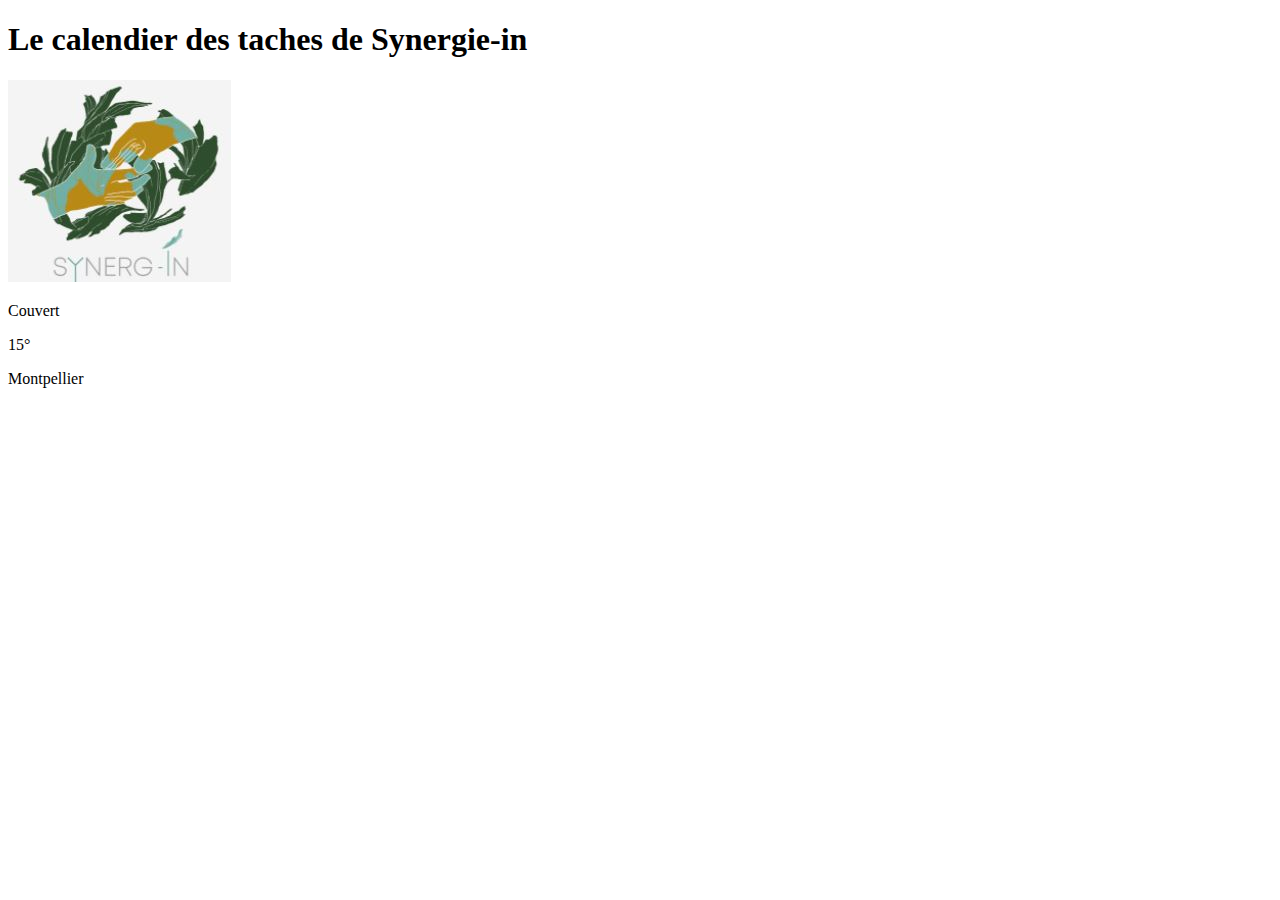
==== calendrier.html @ fb3bdb03 "premier commit et commencement html" ====
<!DOCTYPE html>
<html lang="fr">
<head>
	<meta charset="utf-8">
	<meta name="viewport" content="width=device-width, initial-scale=1.0">
	<title>Le calendier des taches de Synergie-in</title>
	<link rel="stylesheet" type="text/css" href="calendrier.css">
</head>
<body>

<div class="block">
	<h1>Le calendier des taches de Synergie-in</h1>
	<div class="blocklogoetinfos">
		<div class="blocklogo">
			<img src="logo.JPG">
		</div>
		<div class="blockinfos">
			<p class="temps"> Couvert</p>
			<p class="température"> 15°</p>
			<p class="localisation">Montpellier</p>
			
		</div>
		
	</div>

	<div class="blockheureetprevisions">
		<div class="blockheure">
			<p class="prévisiondelheure"></p>
			<p class="heuredegréprévision"></p>
		</div>
		<div class="blockheure">
			<p class="prévisiondelheure"></p>
			<p class="heuredegréprévision"></p>
		</div>
		<div class="blockheure">
			<p class="prévisiondelheure"></p>
			<p class="heuredegréprévision"></p>
		</div>
		<div class="blockheure">
			<p class="prévisiondelheure"></p>
			<p class="heuredegréprévision"></p>
		</div>
		<div class="blockheure">
			<p class="prévisiondelheure"></p>
			<p class="heuredegréprévision"></p>
		</div>
		<div class="blockheure">
			<p class="prévisiondelheure"></p>
			<p class="heuredegréprévision"></p>
		</div>
		<div class="blockheure">
			<p class="prévisiondelheure"></p>
			<p class="heuredegréprévision"></p>
		</div>
		
	</div>

	<div class="blockjoursprevision">
		<div class="blockjours">
			
		</div>
		
	</div>

</div>



<script type="module" src="/calendrier.js"></script>

</body>
</html>
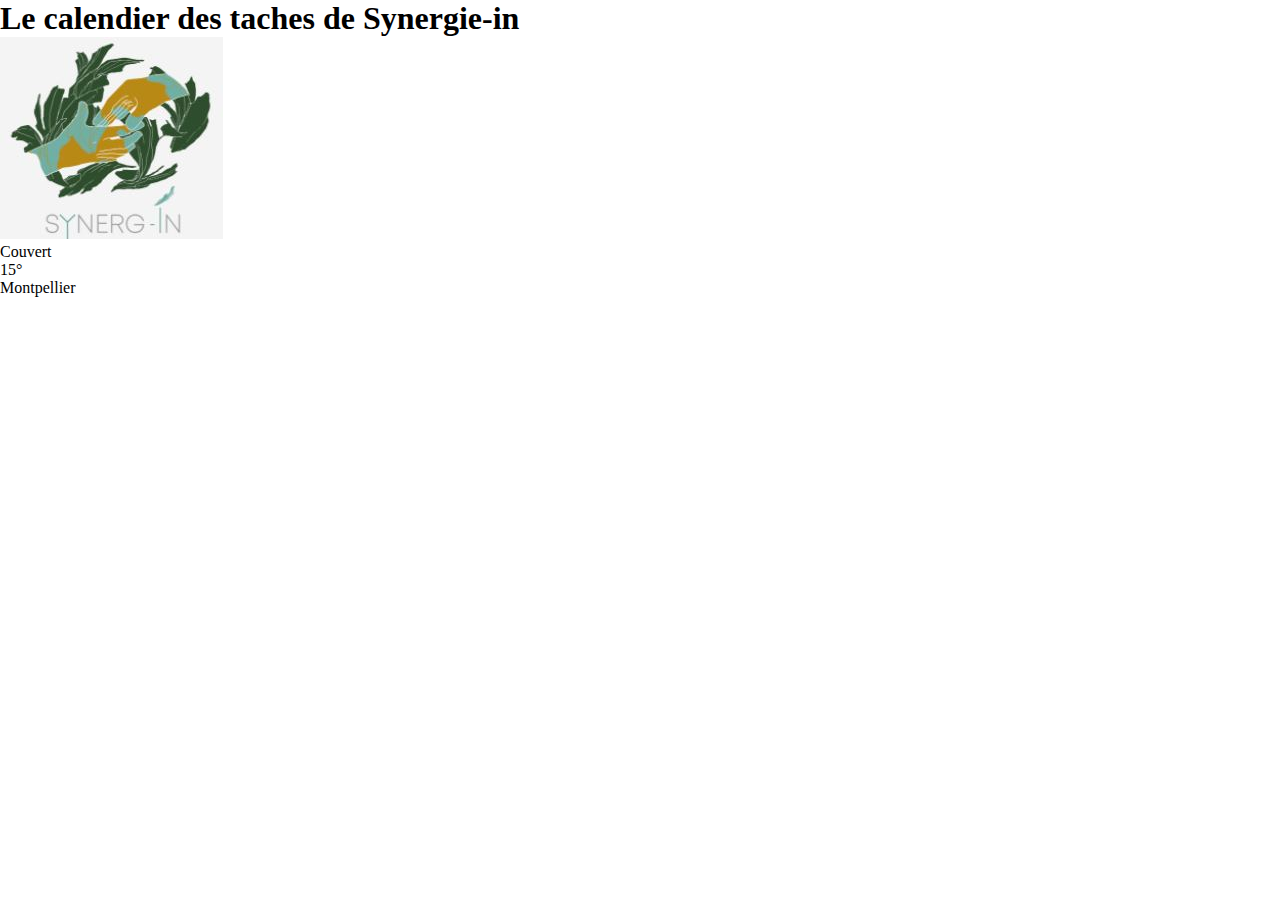
==== commit 0e0dfe39: "fin de l'html" ====
--- a/calendrier.html
+++ b/calendrier.html
@@ -57,7 +57,32 @@
 
 	<div class="blockjoursprevision">
 		<div class="blockjours">
-			
+			<p class="nomdujour"></p>
+			<p class="tempsdujour"></p>
+		</div>
+		<div class="blockjours">
+			<p class="nomdujour"></p>
+			<p class="tempsdujour"></p>
+		</div>
+		<div class="blockjours">
+			<p class="nomdujour"></p>
+			<p class="tempsdujour"></p>
+		</div>
+		<div class="blockjours">
+			<p class="nomdujour"></p>
+			<p class="tempsdujour"></p>
+		</div>
+		<div class="blockjours">
+			<p class="nomdujour"></p>
+			<p class="tempsdujour"></p>
+		</div>
+		<div class="blockjours">
+			<p class="nomdujour"></p>
+			<p class="tempsdujour"></p>
+		</div>
+		<div class="blockjours">
+			<p class="nomdujour"></p>
+			<p class="tempsdujour"></p>
 		</div>
 		
 	</div>
--- a/calendrier.css
+++ b/calendrier.css
@@ -0,0 +1,5 @@
+*, ::before, ::after {
+	box-sizing: border-box;
+	margin: 0;
+	padding: 0;
+}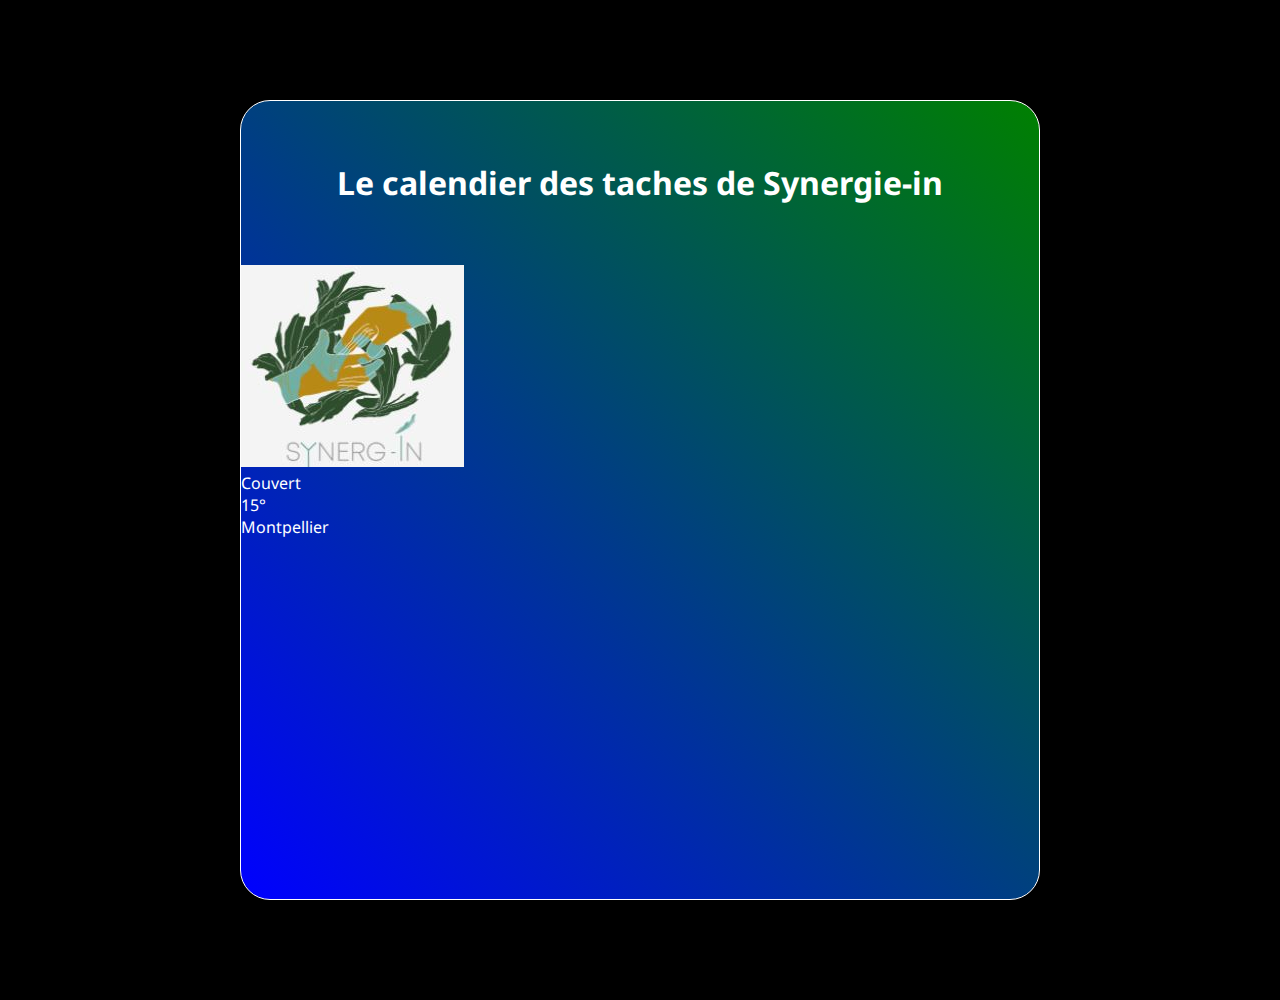
==== commit 681f1405: "css block et h1" ====
--- a/calendrier.html
+++ b/calendrier.html
@@ -5,6 +5,8 @@
 	<meta name="viewport" content="width=device-width, initial-scale=1.0">
 	<title>Le calendier des taches de Synergie-in</title>
 	<link rel="stylesheet" type="text/css" href="calendrier.css">
+	<link rel="preconnect" href="https://fonts.gstatic.com">
+	<link href="https://fonts.googleapis.com/css2?family=Noto+Sans&display=swap" rel="stylesheet">
 </head>
 <body>
 
--- a/calendrier.css
+++ b/calendrier.css
@@ -2,4 +2,33 @@
 	box-sizing: border-box;
 	margin: 0;
 	padding: 0;
+}
+
+body {
+	font-family: 'Noto Sans', sans-serif;
+	color: white;
+	background-color: black;
+	height: 100%;
+}
+
+.block {
+	width: 800px;
+	height: 800px;
+	background: linear-gradient(45deg, blue, green);
+	border-radius: 30px;
+	display: grid;
+	grid-template: 100px, 300px, 100px, 300px / repeat(8, 100px);
+	margin: 100px auto 100px;
+	position: relative;
+	border: 1px solid white;
+}
+
+h1 {
+
+/* debut rangée/ debut colone/ fin rangée/ fin colone */
+
+	grid-area: 1 / 1 / 2 / -1;
+	display: flex;
+	justify-content: center;
+	align-items: center;
 }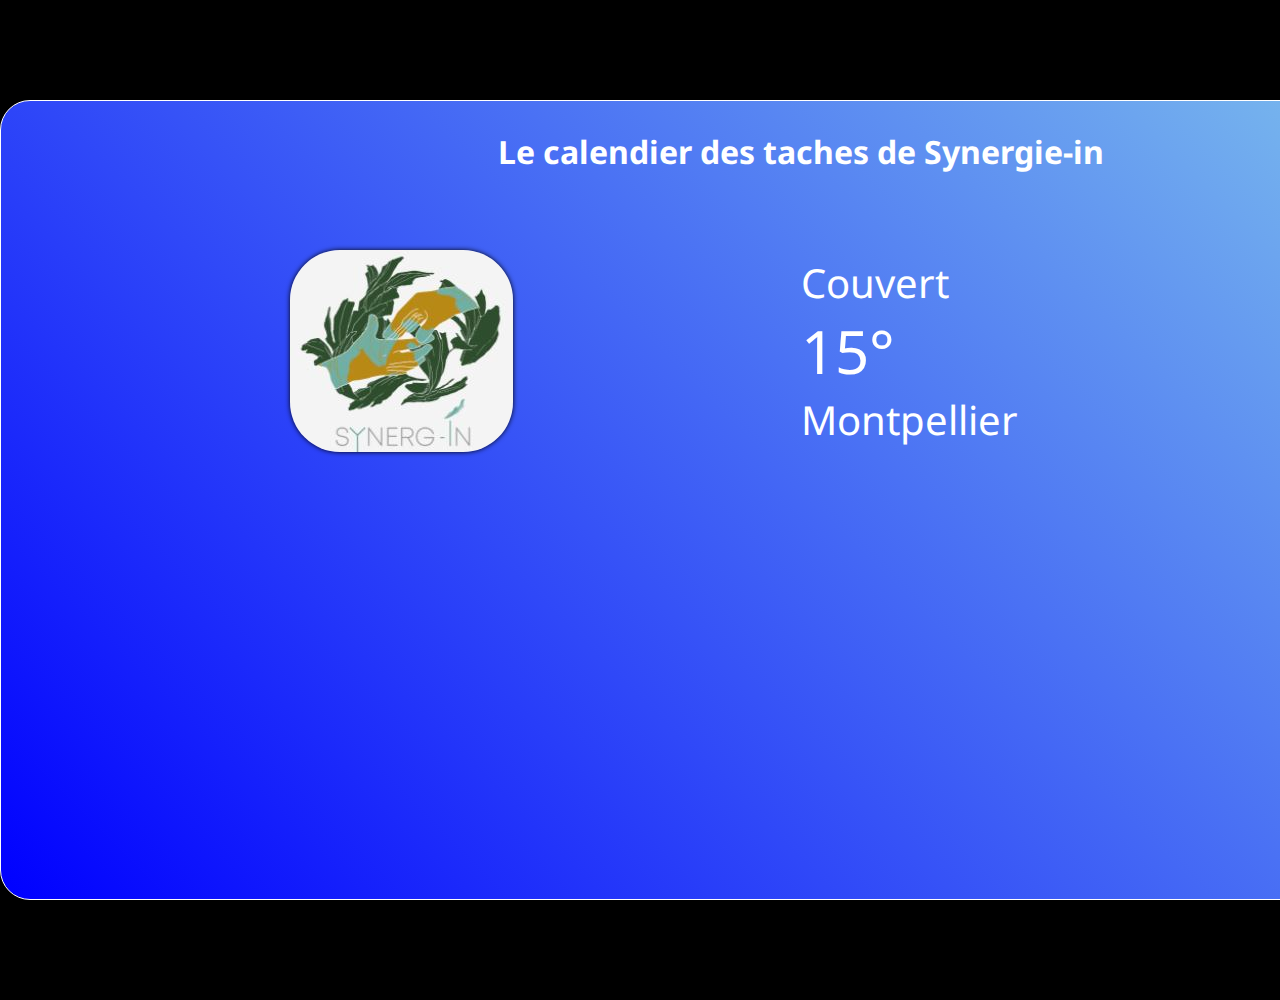
==== commit e4ddc490: "css block et logo" ====
--- a/calendrier.html
+++ b/calendrier.html
@@ -18,7 +18,7 @@
 		</div>
 		<div class="blockinfos">
 			<p class="temps"> Couvert</p>
-			<p class="température"> 15°</p>
+			<p class="temperature"> 15°</p>
 			<p class="localisation">Montpellier</p>
 			
 		</div>
--- a/calendrier.css
+++ b/calendrier.css
@@ -12,12 +12,12 @@
 }
 
 .block {
-	width: 800px;
+	width: 1600px;
 	height: 800px;
-	background: linear-gradient(45deg, blue, green);
+	background: linear-gradient(45deg, blue, #87CEEB);
 	border-radius: 30px;
 	display: grid;
-	grid-template: 100px, 300px, 100px, 300px / repeat(8, 100px);
+	grid-template: 100px 300px 100px 300px / repeat(8, 200px);
 	margin: 100px auto 100px;
 	position: relative;
 	border: 1px solid white;
@@ -31,4 +31,53 @@
 	display: flex;
 	justify-content: center;
 	align-items: center;
+}
+
+.blocklogoetinfos{
+	grid-area: 2 / 1/ 3/ -1;
+	display: flex;
+	justify-content: center;
+	align-items: center;
+}
+
+.blocklogo{
+	width: 50%;
+}
+
+img{
+	border-radius: 50px;
+	box-shadow: 0 0 5px black;
+	transform: rotate(0deg);
+	transition: 1s;
+	display: block;
+    margin-left: auto;
+    margin-right: auto;
+	
+}
+
+img:hover {
+	transform: rotate(350deg);
+}
+
+
+
+.blockinfos{
+	width: 50%;
+}
+
+.blockinfos .temps {
+	font-size: 40px;
+}
+
+.blockinfos .temps:: first-letter {
+	text-transform: capitalize;
+}
+
+.blockinfos .temperature {
+	font-size: 60px;
+}
+
+.blockinfos .localisation {
+	font-size: 40px;
+	word-wrap: break-word;
 }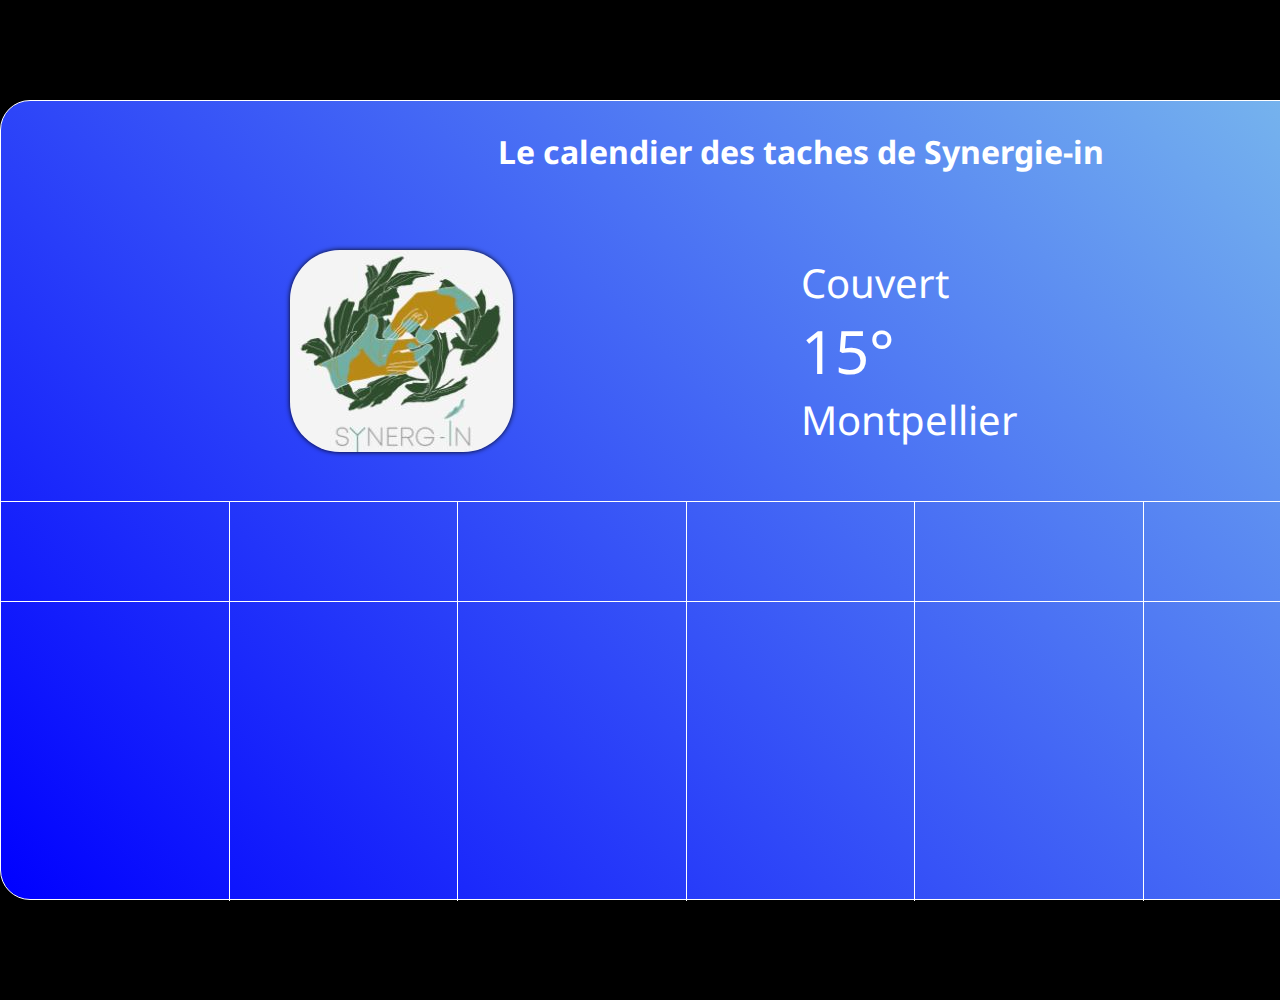
==== commit 2eb85b1d: "recuperation données en json de l'api meteo" ====
--- a/calendrier.html
+++ b/calendrier.html
@@ -7,6 +7,7 @@
 	<link rel="stylesheet" type="text/css" href="calendrier.css">
 	<link rel="preconnect" href="https://fonts.gstatic.com">
 	<link href="https://fonts.googleapis.com/css2?family=Noto+Sans&display=swap" rel="stylesheet">
+	<script type="module" src="calendrier.js" defer ></script>
 </head>
 <body>
 
@@ -93,7 +94,7 @@
 
 
 
-<script type="module" src="/calendrier.js"></script>
+
 
 </body>
 </html>--- a/calendrier.css
+++ b/calendrier.css
@@ -80,4 +80,34 @@
 .blockinfos .localisation {
 	font-size: 40px;
 	word-wrap: break-word;
+}
+
+.blockheureetprevisions{
+	grid-area: 3 / 1 / 4 / -1;
+}
+
+.blockjoursprevision{
+	grid-area: 4 / 1 / 5 / -1;
+}
+
+.blockjoursprevision, .blockheureetprevisions{
+	display: grid;
+	grid-template: 100% / repeat(7, 1fr);
+}
+
+.blockheure, .blockjours{
+	display: flex;
+	justify-content: center;
+	align-items: center;
+	flex-direction: column;
+	border-top: 1px solid white;
+	font-size: 21px;
+}
+
+.blockheure:not(:last-child) , .blockjours:not(:last-child){
+	border-right: 1px solid white;
+}
+
+.blockheure p , .blockjours p {
+	margin: 5px;
 }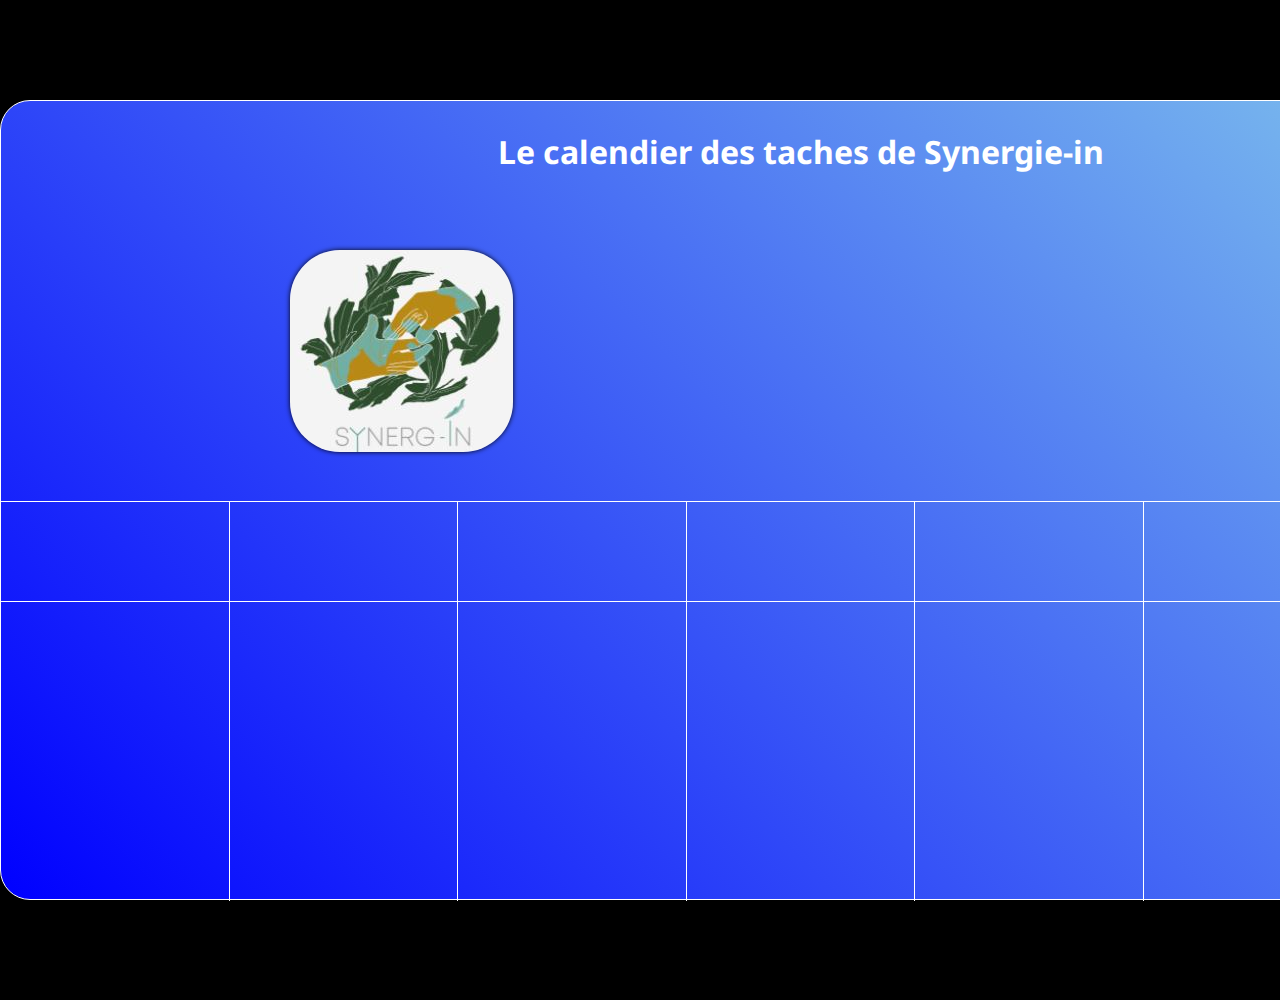
==== commit 2589e4c2: "affichage données du temps" ====
--- a/calendrier.html
+++ b/calendrier.html
@@ -18,9 +18,9 @@
 			<img src="logo.JPG">
 		</div>
 		<div class="blockinfos">
-			<p class="temps"> Couvert</p>
-			<p class="temperature"> 15°</p>
-			<p class="localisation">Montpellier</p>
+			<p class="temps"></p>
+			<p class="temperature"></p>
+			<p class="localisation"></p>
 			
 		</div>
 		
--- a/calendrier.css
+++ b/calendrier.css
@@ -69,7 +69,7 @@
 	font-size: 40px;
 }
 
-.blockinfos .temps:: first-letter {
+.blockinfos .temps::first-letter {
 	text-transform: capitalize;
 }
 
